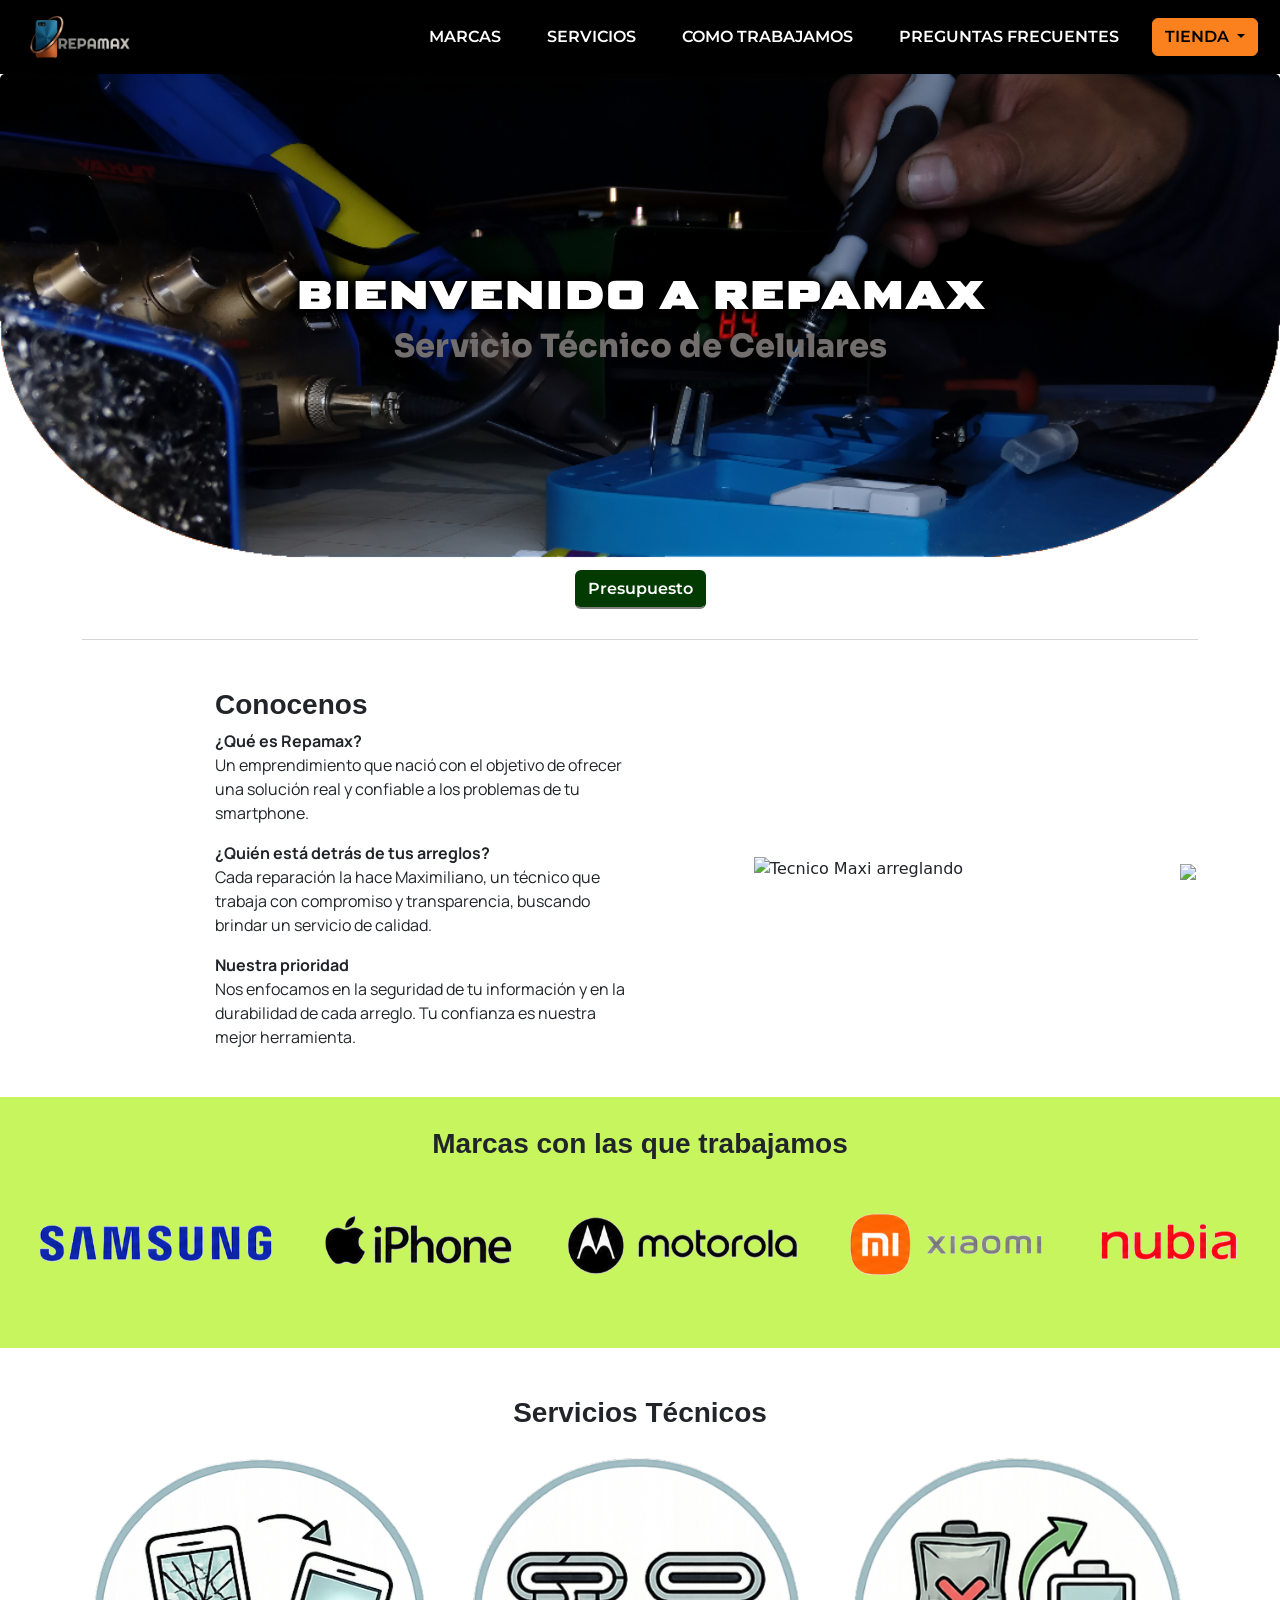
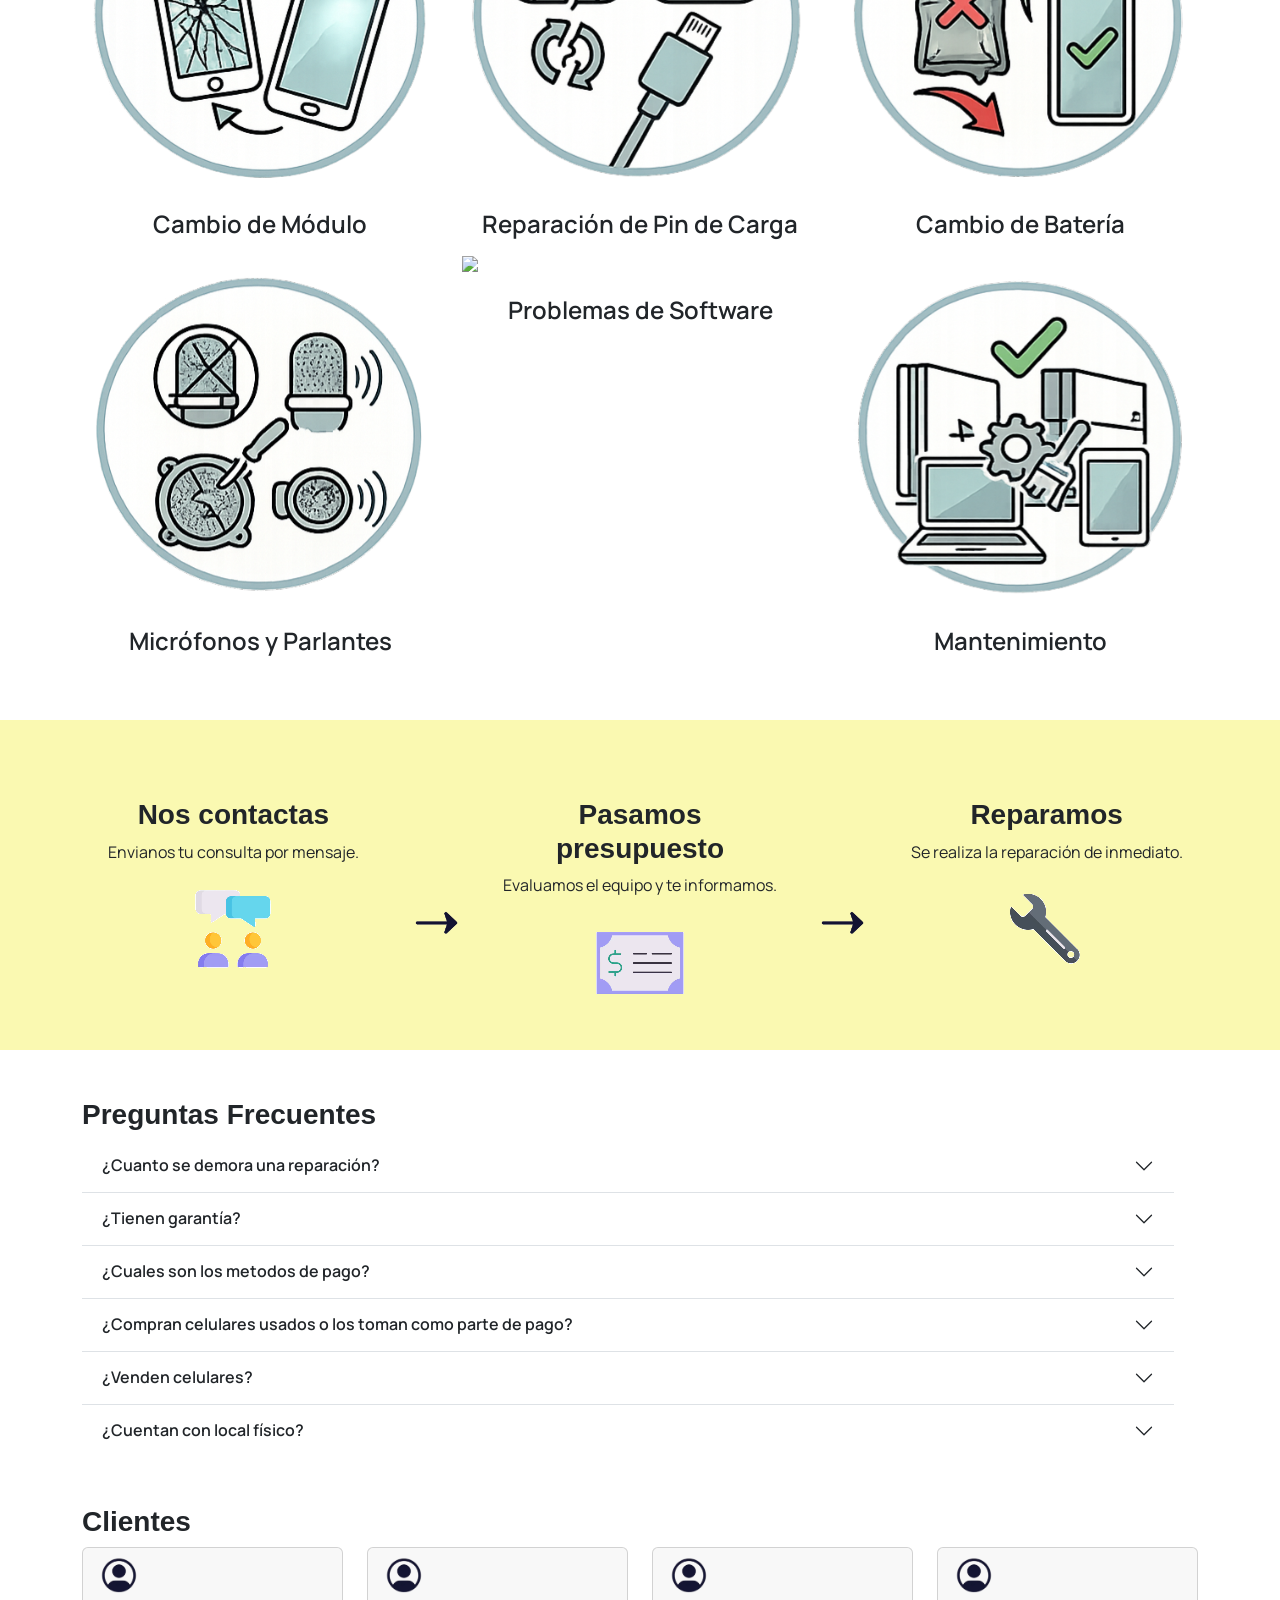
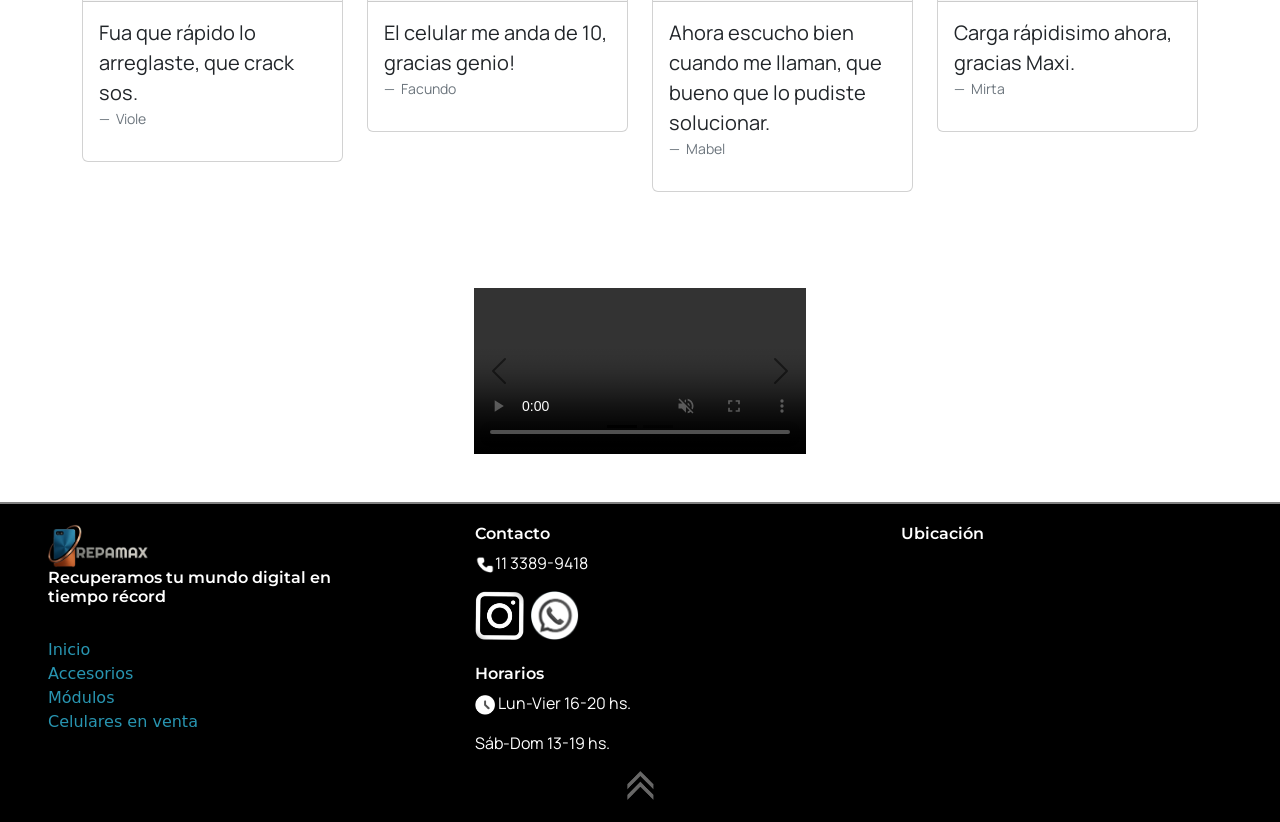
==== index.html @ b9e70891 "Add files via upload" ====
<!doctype html>
<html lang="en">

<head>
    <meta charset="utf-8">
    <meta name="viewport" content="width=device-width, initial-scale=1">
    <title>Home</title>
    <link href="https://cdn.jsdelivr.net/npm/bootstrap@5.3.8/dist/css/bootstrap.min.css" rel="stylesheet"
        integrity="sha384-sRIl4kxILFvY47J16cr9ZwB07vP4J8+LH7qKQnuqkuIAvNWLzeN8tE5YBujZqJLB" crossorigin="anonymous">

    <link rel="stylesheet" href="miestilo.css">
</head>

<body>


    <nav class="navbar navbar-expand-lg mb-0 navbar-dark">
        <a class="navbar-brand" href="#">
            <img src="Logo.png" alt="Repamax" width="100" class="logonav">
        </a>
        <div class="container-fluid">
            <button class="navbar-toggler" type="button" data-bs-toggle="collapse"
                data-bs-target="#navbarSupportedContent" aria-controls="navbarSupportedContent" aria-expanded="false"
                aria-label="Toggle navigation">
                <span class="navbar-toggler-icon"></span>
            </button>
            <div class="collapse navbar-collapse" id="navbarSupportedContent">
                <ul class="navbar-nav ms-auto mb-2 mb-lg-0">
                    <li class="nav-item">
                        <a class="nav-link" href="#Marcas">MARCAS</a>
                    </li>
                    <li class="nav-item">
                        <a class="nav-link" href="#Servicios">SERVICIOS</a>
                    </li>
                    <li class="nav-item">
                        <a class="nav-link" href="#Como-trabajamos">COMO TRABAJAMOS</a>
                    </li>
                    <li class="nav-item">
                        <a class="nav-link" href="#PregFre">PREGUNTAS FRECUENTES</a>
                    </li>
                </ul>
                <div class="dropdown">
                    <button class="btn btn-tienda dropdown-toggle" type="button" data-bs-toggle="dropdown"
                        aria-expanded="false"> TIENDA
                    </button>
                    <ul class="dropdown-menu dropdown-menu-end">
                        <li><a class="dropdown-item" href="Accesorios.html">Accesorios</a></li>
                        <li><a class="dropdown-item" href="Venta de celulares.html">Venta de celulares</a></li>
                    </ul>
                </div>
            </div>
        </div>
    </nav>


    <div class="card border-0">
        <img src="PortadaRepamax.png" class="card-img img-fluid" alt="Portada">

        <div class="card-img-overlay d-flex flex-column justify-content-center">

            <h1 class="card-title text-center" style="color: white;">
                BIENVENIDO A REPAMAX
            </h1>

            <h2 class="text-center subtitulo-portada" style="color: rgb(114, 110, 110);">
                Servicio Técnico de Celulares
            </h2>

        </div>

        <a
            href="https://wa.me/541133899418?text=Bienvenidos%20a%20Repamax!%20Soy%20el%20tecnico%20Maxi.%0AContanos%20tu%20situaci%C3%B3n%20para%20poder%20brindarte%20un%20presupuesto%3A%0A-%20Cual%20es%20tu%20dispositivo%3F%0A-%20Que%20problema%20tiene%3F"><img
                src="WhatsApp.png" width="80" class="WhatsApp-fijo"></a>
    </div>





    <div class="container">
        <div class="d-flex justify-content-center">
            <a href="Presupuesto.html" class="btn btn-presupuesto">
                Presupuesto
            </a>
        </div>
        <hr style="border: none; height: 1px; background-color: rgb(214, 212, 212); opacity: 1; margin: 30px 0;">


        <div style="max-width: 850px; margin: 0 auto;">
            <div class="row align-items-center justify-content-center mt-5">
                <div class="md-6 col sm-10 col justify-content-center">
                    <div>
                        <h3>Conocenos</h3>
                        <p class="card-text">
                            <strong>¿Qué es Repamax?</strong> <br>
                            Un emprendimiento que nació con el objetivo de ofrecer una solución real y confiable a los
                            problemas de tu smartphone.
                        </p>
                        <p class="card-text">
                            <strong>¿Quién está detrás de tus arreglos?</strong> <br>
                            Cada reparación la hace Maximiliano, un técnico que trabaja con compromiso y transparencia,
                            buscando brindar un servicio de calidad.
                        </p>
                        <p class="card-text">
                            <strong>Nuestra prioridad</strong> <br>
                            Nos enfocamos en la seguridad de tu información y en la durabilidad de cada
                            arreglo. Tu confianza es nuestra mejor herramienta.
                        </p>
                    </div>
                </div>
                <div class="md-3 col sm-2 col justify-content-center text-center">

                    <img src="TecnicoMaxi.png" alt="Tecnico Maxi arreglando" width="250">
                </div>

            </div>
        </div>
    </div>


    <div class="row align-items-center mt-5">
        <div class="col-12 Marcas">
            <div class="Marcas-color">
                <h3 id="Marcas" class="text-center">Marcas con las que trabajamos</h3>
                <img src="marcas horizontal.png" alt="marcas que trabajamos" class="img-fluid">
            </div>
        </div>
    </div>


    <div class="container">
        <div class="row mt-5">
            <h3 id="Servicios" class="text-center">Servicios Técnicos</h3>
            <div class="col-6 col-md-4">
                <p class="d-inline-flex gap-1">
                    <a data-bs-toggle="collapse" href="#collapseModulo" aria-expanded="false"
                        aria-controls="collapseExample">
                        <img src="cambio de modulo.png" alt="Glass roto" class="img-fluid">
                    </a>
                <h4 class="text-center">Cambio de Módulo</h4>
                </p>
                <div class="collapse" id="collapseModulo">
                    <div class="card card-body">
                        Solucionamos cualquier falla visual o táctil en tu equipo. Desde pequeñas fisuras en el
                        vidrio
                        hasta pantallas completamente rotas, instalamos módulos de alta calidad para recuperar la
                        nitidez original de tu pantalla.
                    </div>
                </div>
            </div>
            <div class="col-6 col-md-4">
                <p class="d-inline-flex gap-1">
                    <a data-bs-toggle="collapse" href="#collapsePin" aria-expanded="false"
                        aria-controls="collapseExample">
                        <img src="cambio de pin.png" alt="cambio de pin de carga" class="img-fluid">
                    </a>
                <h4 class="text-center">Reparación de Pin de Carga</h4>
                </p>
                <div class="collapse" id="collapsePin">
                    <div class="card card-body">
                        Reparamos el puerto de carga para solucionar problemas de reconocimiento de cable o carga
                        lenta,
                        restableciendo el flujo eléctrico óptimo de tu dispositivo.
                    </div>
                </div>
            </div>
            <div class="col-6 col-md-4">
                <p class="d-inline-flex gap-1">
                    <a data-bs-toggle="collapse" href="#collapseBatería" aria-expanded="false"
                        aria-controls="collapseExample">
                        <img src="cambio de bateria.png" alt="cambio de bateria" class="img-fluid">
                    </a>
                <h4 class="text-center">Cambio de Batería</h4>
                </p>
                <div class="collapse" id="collapseBatería">
                    <div class="card card-body">
                        Renovamos la fuente de energía de tu dispositivo para corregir descargas y falta de
                        rendimiento,
                        devolviéndole la estabilidad y duración de carga original.
                    </div>
                </div>
            </div>

            <div class="col-6 col-md-4">
                <p class="d-inline-flex gap-1">
                    <a data-bs-toggle="collapse" href="#collapseMicrofonoyparlantes" aria-expanded="false"
                        aria-controls="collapseExample">
                        <img src="microfonos y parlantes.png" alt="microfonos y parlantes" class="img-fluid">
                    </a>
                <h4 class="text-center">Micrófonos y Parlantes</h4>
                </p>
                <div class="collapse" id="collapseMicrofonoyparlantes">
                    <div class="card card-body">
                        Solucionamos problemas de volumen y fallas de audio, reemplazando micrófonos y parlantes
                        dañados
                        para recuperar la comunicación y el multimedia de tu dispositivo.
                    </div>
                </div>
            </div>
            <div class="col-6 col-md-4">
                <p class="d-inline-flex gap-1">
                    <a data-bs-toggle="collapse" href="#collapseSoftware" aria-expanded="false"
                        aria-controls="collapseExample">
                        <img src="Software.png" alt="Problemas de software" class="img-fluid">
                    </a>
                <h4 class="text-center">Problemas de Software</h4>
                </p>
                <div class="collapse" id="collapseSoftware">
                    <div class="card card-body">
                        Bloqueos y actualizaciones, poniendo al día el sistema operativo para garantizar un
                        rendimiento
                        estable.
                    </div>
                </div>
            </div>
            <div class="col-6 col-md-4">
                <p class="d-inline-flex gap-1">
                    <a data-bs-toggle="collapse" href="#collapseMantenimiento" aria-expanded="false"
                        aria-controls="collapseExample">
                        <img src="Mantenimiento.png" alt="Mantenimiento notebook, tablets y play" class="img-fluid">
                    </a>
                <h4 class="text-center">Mantenimiento</h4>
                </p>
                <div class="collapse" id="collapseMantenimiento">
                    <div class="card card-body">
                        También reparamos otros equipos! Traenos tu tablet, notebook o tu Play 3 y 4 para un
                        mantenimiento completo o reparación técnica.
                    </div>
                </div>
            </div>
        </div>
    </div>


    <div class="row justify-content-center Como-trabajamos-color mt-5">
        <div class="col-md-3 text-center mt-5" id="Como-trabajamos">
            <h3>Nos contactas</h3>
            <p>Envianos tu consulta por mensaje.</p>
            <video src="conversando.webm" width="100" autoplay muted loop></video>
        </div>

        <div class="col-md-1 text-center d-none  d-md-block">
            <img src="imagenflechaazul.png" alt="Flecha" class="flecha-azul">
        </div>

        <div class="col-md-3 text-center mt-5">
            <h3>Pasamos presupuesto</h3>
            <p>Evaluamos el equipo y te informamos.</p>
            <video src="presupuesto.webm" width="100" autoplay muted loop></video>
        </div>

        <div class="col-md-1 text-center  d-none  d-md-block">
            <img src="imagenflechaazul.png" alt="flecha" class="flecha-azul">
        </div>

        <div class="col-md-3 text-center mt-5">
            <h3>Reparamos</h3>
            <p>Se realiza la reparación de inmediato.</p>
            <video src="Arreglo.webm" width="100" autoplay muted loop></video>
        </div>

    </div>

    <div class="container">
        <div class="row col-12 mt-5">
            <h3 id="PregFre">Preguntas Frecuentes</h3>
            <div class="accordion accordion-flush" id="accordionFlushExample">
                <div class="accordion-item">
                    <h2 class="accordion-header">
                        <button class="accordion-button collapsed" type="button" data-bs-toggle="collapse"
                            data-bs-target="#flush-collapseOne" aria-expanded="false" aria-controls="flush-collapseOne">
                            ¿Cuanto se demora una reparación?
                        </button>
                    </h2>
                    <div id="flush-collapseOne" class="accordion-collapse collapse"
                        data-bs-parent="#accordionFlushExample">
                        <div class="accordion-body">Contamos con todas las herramientas necesarias para una rapida
                            solución, pero la demora va de 24hs a 72hs, dependiendo de la reparación.</div>
                    </div>
                </div>
                <div class="accordion-item">
                    <h2 class="accordion-header">
                        <button class="accordion-button collapsed" type="button" data-bs-toggle="collapse"
                            data-bs-target="#flush-collapseTwo" aria-expanded="false" aria-controls="flush-collapseTwo">
                            ¿Tienen garantía?
                        </button>
                    </h2>
                    <div id="flush-collapseTwo" class="accordion-collapse collapse"
                        data-bs-parent="#accordionFlushExample">
                        <div class="accordion-body">Los arreglos tienen una garantía de 1 mes.</div>
                    </div>
                </div>
                <div class="accordion-item">
                    <h2 class="accordion-header">
                        <button class="accordion-button collapsed" type="button" data-bs-toggle="collapse"
                            data-bs-target="#flush-collapseThree" aria-expanded="false"
                            aria-controls="flush-collapseThree">
                            ¿Cuales son los metodos de pago?
                        </button>
                    </h2>
                    <div id="flush-collapseThree" class="accordion-collapse collapse"
                        data-bs-parent="#accordionFlushExample">
                        <div class="accordion-body">Aceptamos efectivo, billeteras virtuales y además contamos con
                            la
                            posibilidad de pagos con tarjeta de debito y credito en cuotas.</div>
                    </div>
                </div>
                <div class="accordion-item">
                    <h2 class="accordion-header">
                        <button class="accordion-button collapsed" type="button" data-bs-toggle="collapse"
                            data-bs-target="#flush-collapseFour" aria-expanded="false"
                            aria-controls="flush-collapseFour">
                            ¿Compran celulares usados o los toman como parte de pago?
                        </button>
                    </h2>
                    <div id="flush-collapseFour" class="accordion-collapse collapse"
                        data-bs-parent="#accordionFlushExample">
                        <div class="accordion-body">No, no compramos ya que contamos con nuestro propio deposito de
                            equipos remanofacturados. Tampoco tomamos como parte de pago celulares.</div>
                    </div>
                </div>
                <div class="accordion-item">
                    <h2 class="accordion-header">
                        <button class="accordion-button collapsed" type="button" data-bs-toggle="collapse"
                            data-bs-target="#flush-collapseFive" aria-expanded="false"
                            aria-controls="flush-collapseFive">
                            ¿Venden celulares?
                        </button>
                    </h2>
                    <div id="flush-collapseFive" class="accordion-collapse collapse"
                        data-bs-parent="#accordionFlushExample">
                        <div class="accordion-body">Si, contamos con equipos remanofacturados. Son dispositivos
                            usados,
                            reparados y certificados para funcionar como nuevos. Garantizando calidad y a un precio
                            accesible.</div>
                    </div>
                </div>
                <div class="accordion-item">
                    <h2 class="accordion-header">
                        <button class="accordion-button collapsed" type="button" data-bs-toggle="collapse"
                            data-bs-target="#flush-collapseSix" aria-expanded="false" aria-controls="flush-collapseSix">
                            ¿Cuentan con local físico?
                        </button>
                    </h2>
                    <div id="flush-collapseSix" class="accordion-collapse collapse"
                        data-bs-parent="#accordionFlushExample">
                        <div class="accordion-body">No por el momento. Contamos con asistencia mediante WhatsApp y
                            redes
                            sociales donde se coordina entrega y retiro de reparación por domicilio.</div>
                    </div>
                </div>
            </div>
        </div>


        <div class="row mt-5">
            <h3>Clientes</h3>
            <div class="col-6 col-md-3">
                <div class="card">
                    <div class="card-header">
                        <img src="AvatarIcono.png" alt="Icono de usuario" width="40">
                    </div>
                    <div class="card-body">
                        <figure>
                            <blockquote class="blockquote">
                                <p>Fua que rápido lo arreglaste, que crack sos.</p>
                            </blockquote>
                            <figcaption class="blockquote-footer">
                                Viole <cite title="Source Title"></cite>
                            </figcaption>
                        </figure>
                    </div>
                </div>
            </div>

            <div class="col-6 col-md-3">
                <div class="card">
                    <div class="card-header">
                        <img src="AvatarIcono.png" alt="Icono de usuario" width="40">
                    </div>
                    <div class="card-body">
                        <figure>
                            <blockquote class="blockquote">
                                <p>El celular me anda de 10, gracias genio!</p>
                            </blockquote>
                            <figcaption class="blockquote-footer">
                                Facundo<cite title="Source Title"></cite>
                            </figcaption>
                        </figure>
                    </div>
                </div>
            </div>

            <div class="col-6 col-md-3">
                <div class="card">
                    <div class="card-header">
                        <img src="AvatarIcono.png" alt="Icono de usuario" width="40">
                    </div>
                    <div class="card-body">
                        <figure>
                            <blockquote class="blockquote">
                                <p>Ahora escucho bien cuando me llaman, que bueno que lo pudiste solucionar. </p>
                            </blockquote>
                            <figcaption class="blockquote-footer">
                                Mabel <cite title="Source Title"></cite>
                            </figcaption>
                        </figure>
                    </div>
                </div>
            </div>

            <div class="col-6 col-md-3">
                <div class="card">
                    <div class="card-header">
                        <img src="AvatarIcono.png" alt="Icono de usuario" width="40">
                    </div>
                    <div class="card-body">
                        <figure>
                            <blockquote class="blockquote">
                                <p>Carga rápidisimo ahora, gracias Maxi.</p>
                            </blockquote>
                            <figcaption class="blockquote-footer">
                                Mirta <cite title="Source Title"></cite>
                            </figcaption>
                        </figure>
                    </div>
                </div>
            </div>
        </div>




        <div class="row justify-content-center mt-5 mb-5">
            <div class="col-md-4 g-5">
                <div id="carouselExampleIndicators" class="carousel slide carousel-dark">
                    <div class="carousel-indicators">
                        <button type="button" data-bs-target="#carouselExampleIndicators" data-bs-slide-to="0"
                            class="active" aria-current="true" aria-label="Slide 1"></button>
                        <button type="button" data-bs-target="#carouselExampleIndicators" data-bs-slide-to="1"
                            aria-label="Slide 2"></button>
                    </div>
                    <div class="carousel-inner">
                        <div class="carousel-item active">
                            <video src="Reparacion1.mp4" class="d-block w-100" autoplay muted loop controls alt="...">
                        </div>
                        <div class="carousel-item">
                            <video src="Reparacion2.mp4" class="d-block w-100" autoplay muted loop controls alt="...">
                        </div>
                    </div>
                    <button class="carousel-control-prev" type="button" data-bs-target="#carouselExampleIndicators"
                        data-bs-slide="prev">
                        <span class="carousel-control-prev-icon" aria-hidden="true"></span>
                        <span class="visually-hidden">Previous</span>
                    </button>
                    <button class="carousel-control-next" type="button" data-bs-target="#carouselExampleIndicators"
                        data-bs-slide="next">
                        <span class="carousel-control-next-icon" aria-hidden="true"></span>
                        <span class="visually-hidden">Next</span>
                    </button>
                </div>
            </div>
        </div>
    </div>


    <footer class="container-fluid">
        <div class="row gy-5">
            <div class="col-md-4 px-5">
                <img src="Logo.png" alt="logo" width="100">
                <h6>Recuperamos tu mundo digital en tiempo récord</h6><br>

                <a href="index.html" class="link-footer">Inicio</a><br>
                <a href="Accesorios.html" class="link-footer">Accesorios</a><br>
                <a href="Módulos.html" class="link-footer">Módulos</a><br>
                <a href="Venta de celulares.html" class="link-footer">Celulares en venta</a>
            </div>

            <div class="col-md-4 px-5">
                <div>
                    <h6>Contacto</h6>
                    <p><img src="IconoTelefono.png" alt="icono de telefono" width="20">11 3389-9418</p>
                    <a href="https://www.instagram.com/repamax85/"><img src="LogoInstagram.png" alt="Instagram"
                            width="50"></a>
                    <a
                        href="https://wa.me/541133899418?text=Bienvenidos%20a%20Repamax!%20Soy%20el%20tecnico%20Maxi.%0AContanos%20tu%20situaci%C3%B3n%20para%20poder%20brindarte%20un%20presupuesto%3A%0A-%20Cual%20es%20tu%20dispositivo%3F%0A-%20Que%20problema%20tiene%3F"><img
                            src="LogoWhatsApp.png" alt="WhatsApp" width="50"></a> <br><br>
                </div>
                <div>
                    <h6>Horarios</h6>
                    <p><img src="IconoReloj.png" alt="Icono de reloj" width="20"> Lun-Vier 16-20 hs.</p>
                    <p>Sáb-Dom 13-19 hs.</p>
                </div>
            </div>

            <div class="col-md-4 px-5">
                <h6>Ubicación</h6>
                <div class="text-center">
                    <iframe
                        src="https://www.google.com/maps/embed?pb=!1m18!1m12!1m3!1d3277.8424823358787!2d-58.237472524934844!3d-34.759560565744096!2m3!1f0!2f0!3f0!3m2!1i1024!2i768!4f13.1!3m3!1m2!1s0x95a32ed8a9d2df39%3A0xe476cb2308915fff!2sKLE%2C%20C.%20132%20247%2C%20B1884%20Berazategui%2C%20Provincia%20de%20Buenos%20Aires!5e0!3m2!1ses-419!2sar!4v1782575497971!5m2!1ses-419!2sar"
                        width="250" height="200" style="border:0;" allowfullscreen="" loading="lazy"
                        referrerpolicy="strict-origin-when-cross-origin"></iframe>
                </div>
            </div>
        </div>
        <div class="row">
            <div class="col-12 text-center">
                <a href="#top"><img src="Flechasubir.png" alt="Flecha para subir" width="30"></a>
            </div>
        </div>

    </footer>


    <script src="https://cdn.jsdelivr.net/npm/bootstrap@5.3.8/dist/js/bootstrap.bundle.min.js"
        integrity="sha384-FKyoEForCGlyvwx9Hj09JcYn3nv7wiPVlz7YYwJrWVcXK/BmnVDxM+D2scQbITxI"
        crossorigin="anonymous"></script>
</body>

</html>
---- miestilo.css ----
@import url('https://fonts.googleapis.com/css2?family=Manrope:wght@200..800&family=Montserrat:ital,wght@0,100..900;1,100..900&family=Science+Gothic:wght@100..900&family=Sora:wght@100..800&display=swap');

.nav-link,
.btn,
.dropdown-item,
h6 {
    font-family: "Montserrat", sans-serif;
    font-optical-sizing: auto;
    font-weight: 600;
    font-style: normal;
}

h1 {
    font-family: "Science Gothic", sans-serif;
    font-optical-sizing: auto;
    font-weight: 900;
    font-style: normal;
     color: white;
    text-shadow:
    -2px -2px 10px black,
     2px -2px 10px black,
    -2px  2px 10px black,
     2px  2px 10px black;
}

h2 {
    font-family: "Sora", sans-serif;
    font-optical-sizing: auto;
    font-weight: 800;
    font-style: normal;
    text-shadow: 3px 3px 0px rgb(88, 100, 109);
}

.subtitulo-portada, .modal-title {
    font-family: "Sora", sans-serif;
    font-optical-sizing: auto;
    font-weight: 800;
    font-style: normal;
    text-decoration: none !important;
    text-shadow: none !important;
}

h3 {
    font-family: "Marope", sans-serif;
    font-optical-sizing: auto;
    font-weight: 700;
    font-style: normal;
}


h4,
.accordion-button {
    font-family: "Manrope", sans-serif;
    font-optical-sizing: auto;
    font-weight: 600;
    font-style: normal;
}

p,
.card-body,
.accordion-body,
cite {
    font-family: "Manrope", sans-serif;
    font-optical-sizing: auto;
    font-weight: 400;
    font-style: normal;
}

.dropdown-item {
    color: rgb(41, 41, 41) !important;
}

.btn-presupuesto {
    background-color: rgb(2, 58, 2);
    color: rgb(250, 248, 248);
    border-bottom: 2px solid gray;
}

.btn-presupuesto:hover {
    border-color: rgb(2, 58, 2)!important;
    color: rgb(0, 0, 0)!important;
}

.btn-enviar {
    background-color: rgb(5, 142, 233);
    text-decoration: none !important;
    color: white !important;
}

.btn-enviar:hover {
    background-color: rgb(129, 195, 238);
}

a {
    text-decoration: none !important;
    color: white !important;
}

nav,
.navbar-expand-lg {
    background-color: black !important;
    padding: 10px;
}

.nav-link {
    color: white !important;
    margin-right: 15px;
    margin-left: 15px;
}


.nav-link:hover {
    color: rgb(122, 122, 122) !important;
}

.navbar-nav .nav-link.active {
    border-bottom: 2px solid white;
    padding-bottom: 4px;
}

.btn-tienda {
    color: black;
    background-color: rgb(250, 129, 30);
    border-color: rgb(250, 129, 30);
    margin-left: 10px;
}

.btn-tienda:hover {
    color: rgb(250, 129, 30);
    background-color: black;
    border-color: rgb(250, 129, 30);
    margin-left: 10px;
}

.btn.btn-outline-success {
    color: blue;
    border-color: blue;
}

.btn.btn-outline-success:hover {
    background-color: rgb(181, 223, 247);
    color: rgb(0, 0, 0) !important;
}

.btn-primary {
    background-color: rgb(248, 171, 99);
    border-color: rgb(248, 171, 99);
}

.btn-primary:hover {
    background-color: rgb(0, 0, 0);
    border-color: rgb(0, 0, 0);
}

.link-footer {
    color: rgb(40, 149, 177) !important;
}

.logonav {
    margin-left: 20px !important;
}

.WhatsApp-fijo {
    position: fixed;
    right: 20px;
    bottom: 20px;
    z-index: 1000;
}


.flecha-azul {
    max-width: 50px;
    transform: translateY(160px);

}

.card-header .card-body {
    margin-bottom: 20px;
}

footer {
    background-color: black;
    color: white;
    padding: 20px;
    border-top: 2px solid gray;
}

.Marcas-color {
    background-color: rgb(199, 245, 94);
    padding: 30px;
    margin-left: 0;
    margin-right: 0;
}

.Como-trabajamos-color {
    background-color: rgb(250, 249, 177);
    padding: 30px;
    margin-left: 0;
    margin-right: 0;
}

.navbar-presupuesto {
    background-color: rgb(49, 49, 49)  !important;
}

.link-presupuesto:hover {
    color: rgb(32, 110, 211)  !important;
}

body {
    overflow-x: hidden;
}

@media screen and (max-width: 600px) {

    header,
    footer {
        padding: 20px;
    }

    section {
        display: block;
    }


    nav li {
        display: block;
        padding: 10px;
    }

}
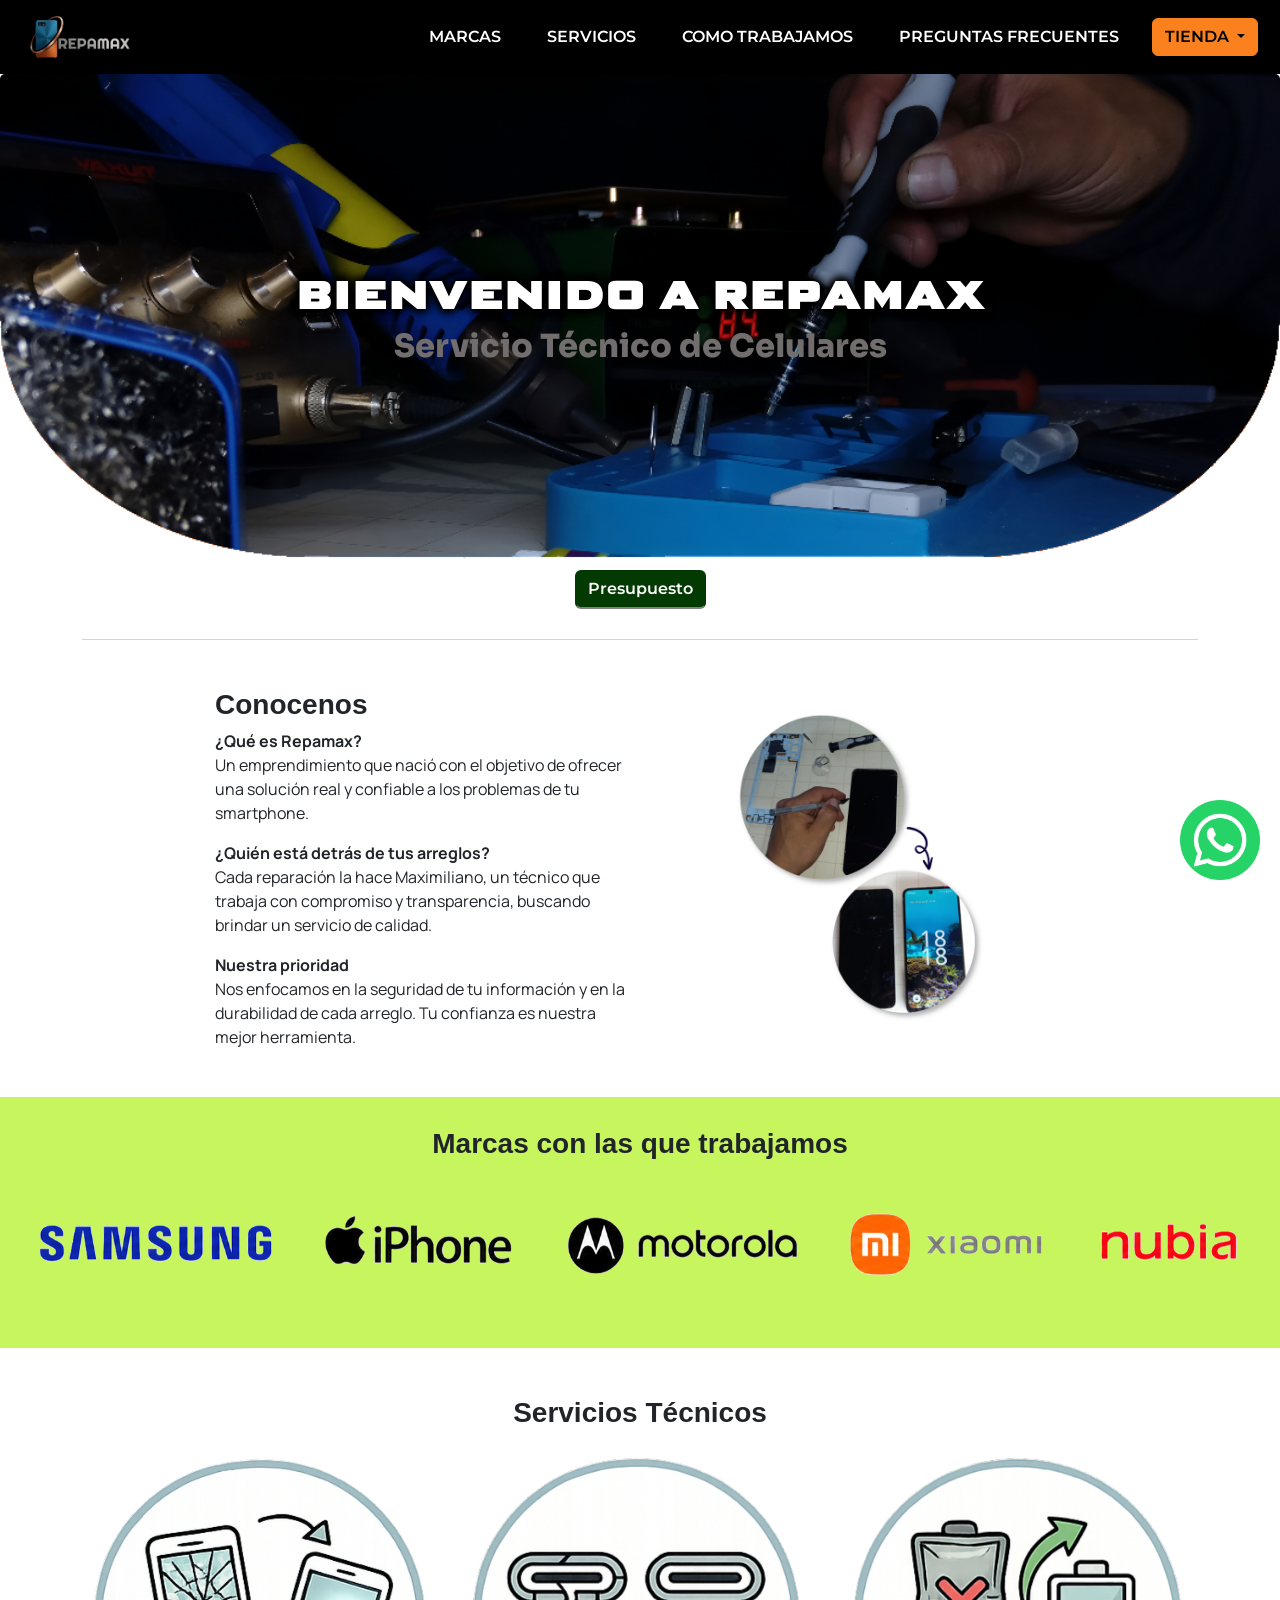
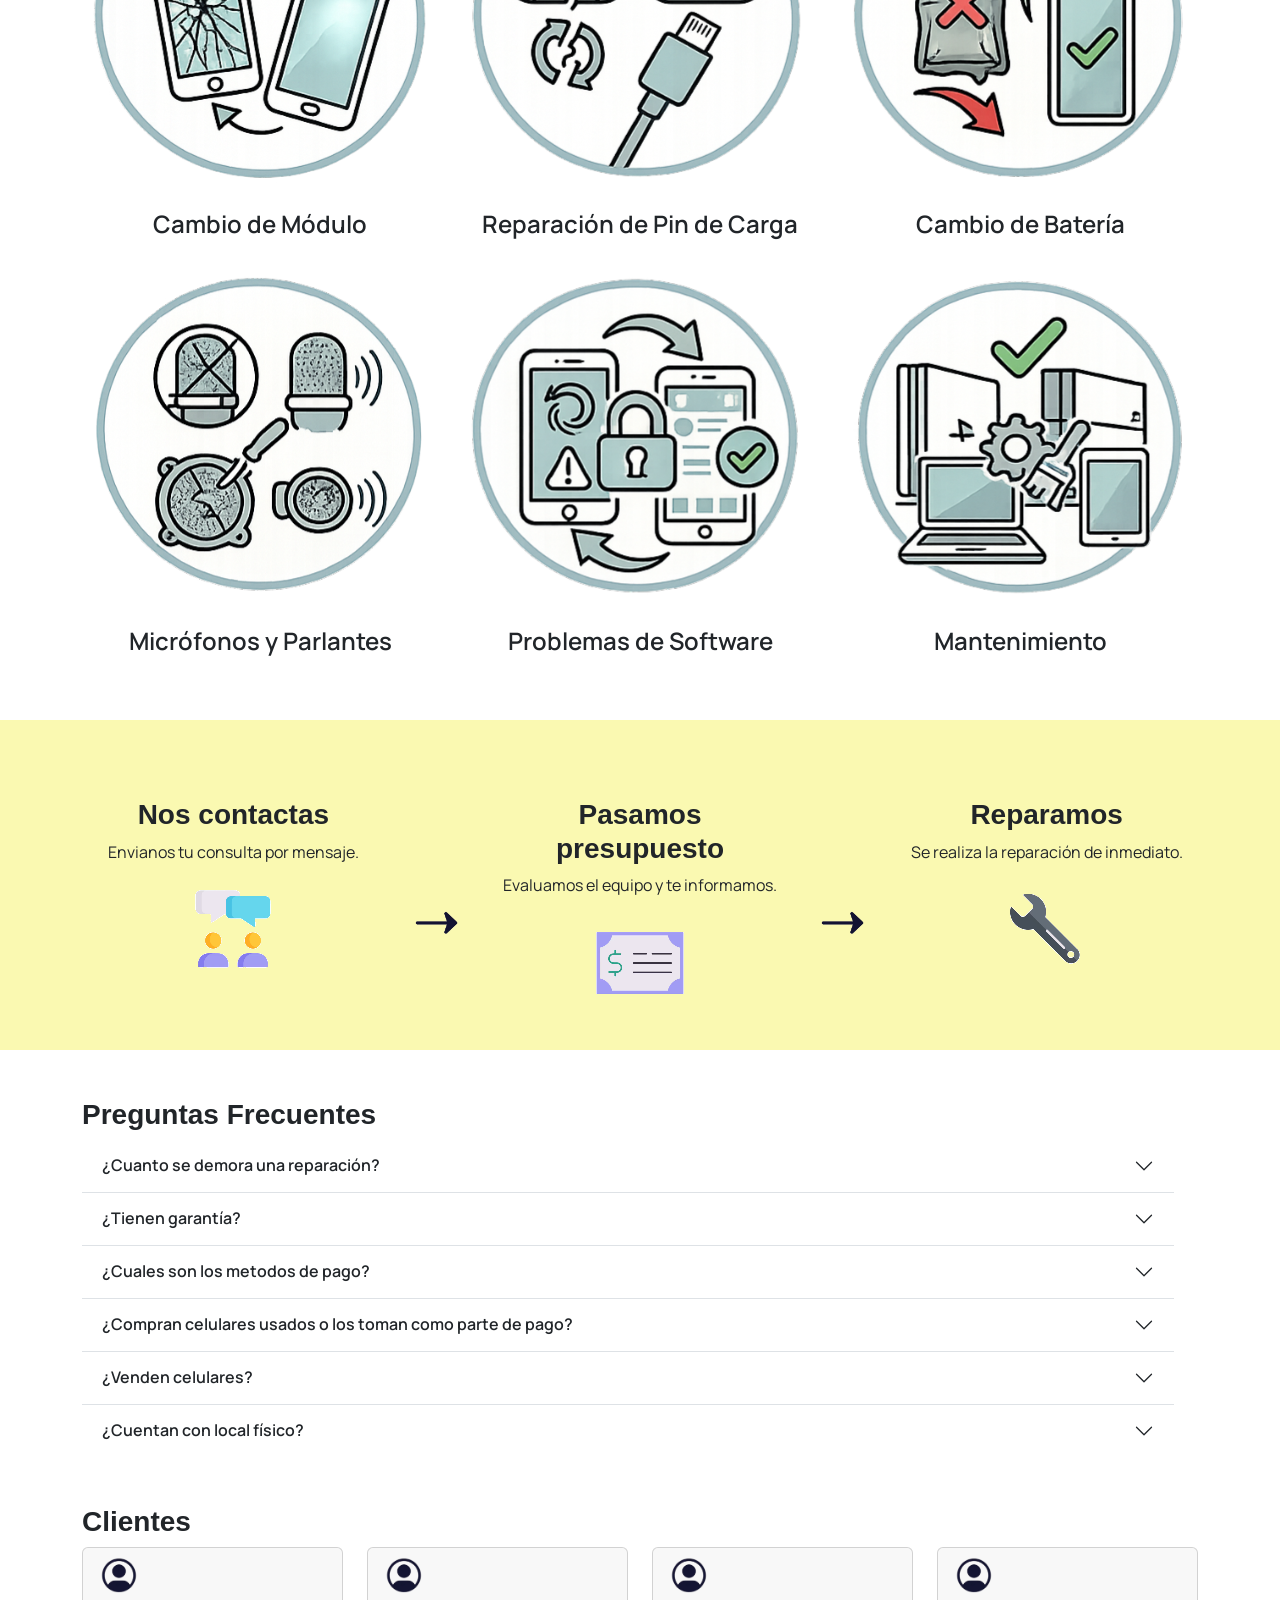
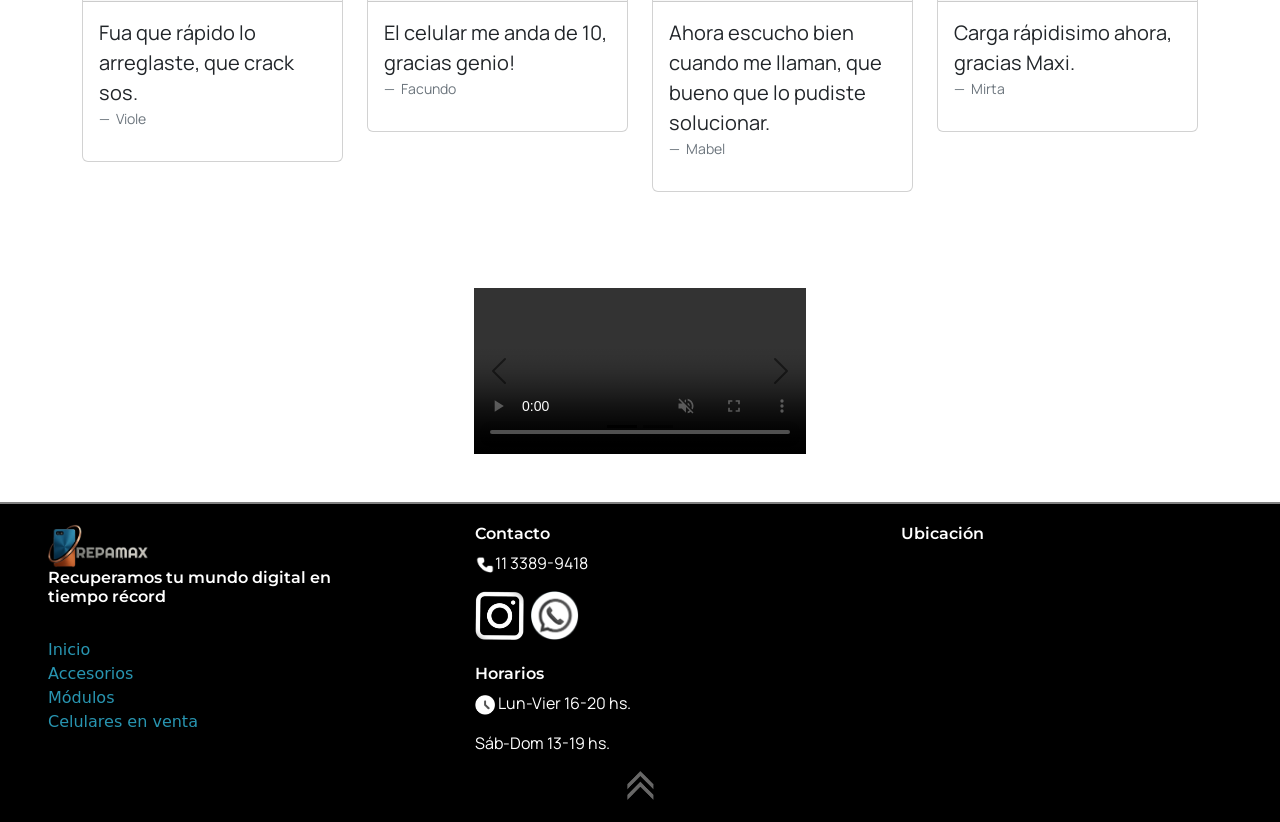
==== commit 74480217: "Update index.html" ====
--- a/index.html
+++ b/index.html
@@ -4,7 +4,7 @@
 <head>
     <meta charset="utf-8">
     <meta name="viewport" content="width=device-width, initial-scale=1">
-    <title>Home</title>
+    <title>Repamax Servicio Técnico</title>
     <link href="https://cdn.jsdelivr.net/npm/bootstrap@5.3.8/dist/css/bootstrap.min.css" rel="stylesheet"
         integrity="sha384-sRIl4kxILFvY47J16cr9ZwB07vP4J8+LH7qKQnuqkuIAvNWLzeN8tE5YBujZqJLB" crossorigin="anonymous">
 
@@ -517,4 +517,4 @@
         crossorigin="anonymous"></script>
 </body>
 
-</html>+</html>
